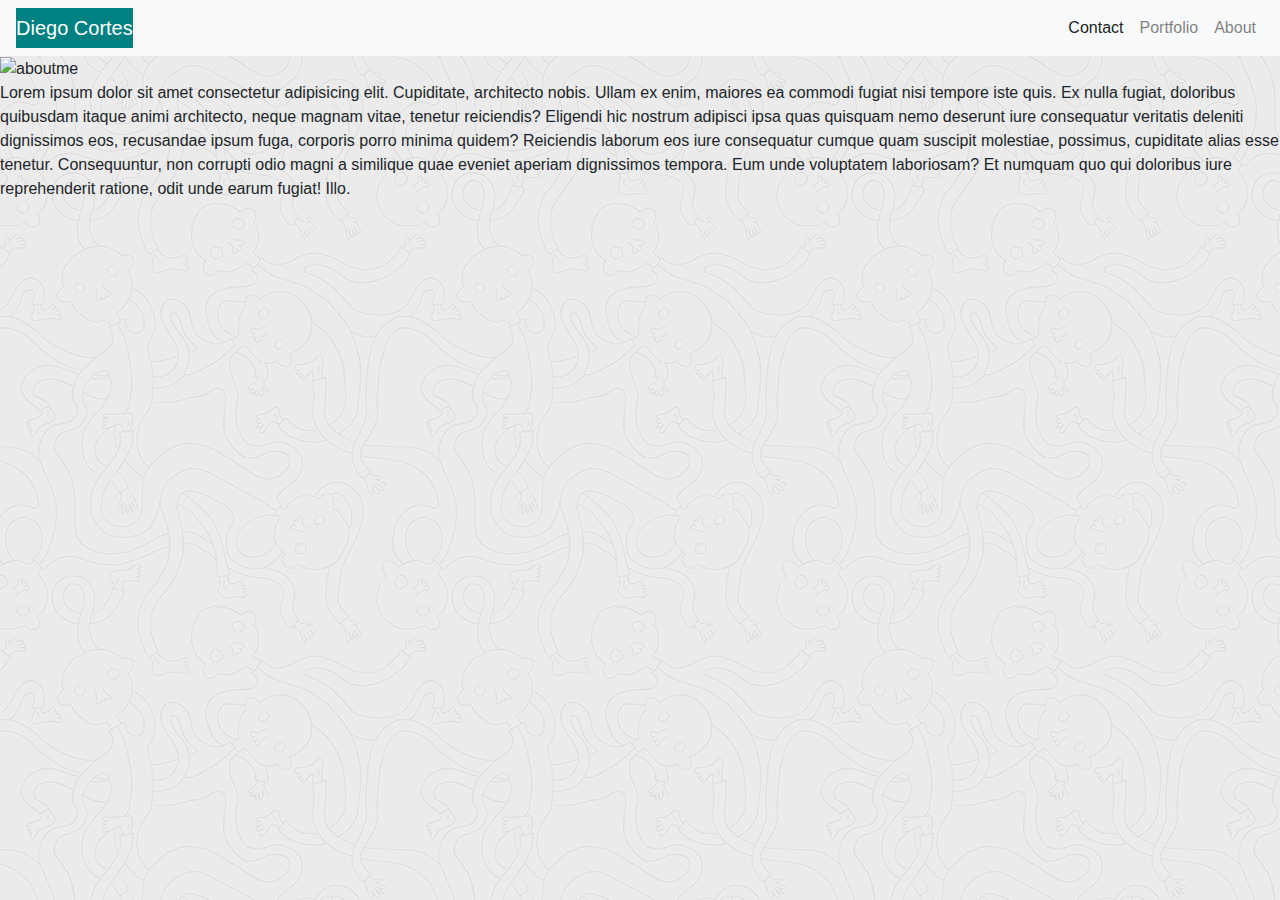
==== index.html @ 53ef6b3a "modified the portfolio" ====
<!DOCTYPE html>
<!--[if lt IE 7]>      <html class="no-js lt-ie9 lt-ie8 lt-ie7"> <![endif]-->
<!--[if IE 7]>         <html class="no-js lt-ie9 lt-ie8"> <![endif]-->
<!--[if IE 8]>         <html class="no-js lt-ie9"> <![endif]-->
<!--[if gt IE 8]><!--> <html class="no-js"> <!--<![endif]-->
    <head>
        <meta charset="utf-8">
        <meta http-equiv="X-UA-Compatible" content="IE=edge">
        <title></title>
        <meta name="description" content="">
        <meta name="viewport" content="width=device-width, initial-scale=1">
        <link rel="stylesheet" href="https://stackpath.bootstrapcdn.com/bootstrap/4.5.2/css/bootstrap.min.css" integrity="sha384-JcKb8q3iqJ61gNV9KGb8thSsNjpSL0n8PARn9HuZOnIxN0hoP+VmmDGMN5t9UJ0Z" crossorigin="anonymous">
        <script src="https://code.jquery.com/jquery-3.5.1.slim.min.js" integrity="sha384-DfXdz2htPH0lsSSs5nCTpuj/zy4C+OGpamoFVy38MVBnE+IbbVYUew+OrCXaRkfj" crossorigin="anonymous"></script>
<script src="https://cdn.jsdelivr.net/npm/popper.js@1.16.1/dist/umd/popper.min.js" integrity="sha384-9/reFTGAW83EW2RDu2S0VKaIzap3H66lZH81PoYlFhbGU+6BZp6G7niu735Sk7lN" crossorigin="anonymous"></script>
<script src="https://stackpath.bootstrapcdn.com/bootstrap/4.5.2/js/bootstrap.min.js" integrity="sha384-B4gt1jrGC7Jh4AgTPSdUtOBvfO8shuf57BaghqFfPlYxofvL8/KUEfYiJOMMV+rV" crossorigin="anonymous"></script>
        <link rel="stylesheet" href="./assets/css/style.css">
    

    </head>
    <body>
      
      <nav class="navbar navbar-expand-lg navbar-light bg-light">
        <a class="navbar-brand" href="./index.html">Diego Cortes</a>
        <button class="navbar-toggler" type="button" data-toggle="collapse" data-target="#navbarSupportedContent" aria-controls="navbarSupportedContent" aria-expanded="false" aria-label="Toggle navigation">
          <span class="navbar-toggler-icon"></span>
        </button>
      
        <div class="collapse navbar-collapse" id="navbarSupportedContent">
          <ul class="navbar-nav ml-auto">
            <li class="nav-item active">
              <a class="nav-link" href="./contact.html">Contact <span class="sr-only">(current)</span></a>
    
            </li>
            <li class="nav-item">
              <a class="nav-link" href="./portfolio.html">Portfolio</a>
            </li>
            <li class="nav-item">
              <a class="nav-link" href="./index.html">About</a>
            </li>
          </ul>
        </div>
      </nav>
      <!-- <h1>This is my About Me page.</h1> -->
    <!-- <main> class="white-bg p-4"
        <h1> class="About Me" </h1>"
          <hr>
          <section> class="container">
            <div>class="row"</div>
            <div> class="col-md-3"</div> -->
            <img src="https://pbs.twimg.com/profile_images/946117419444998144/ONS6ZohG.jpg" alt="aboutme">
            <p>Lorem ipsum dolor sit amet consectetur adipisicing elit. Cupiditate, architecto nobis. Ullam ex enim, maiores ea commodi fugiat nisi tempore iste quis. Ex nulla fugiat, doloribus quibusdam itaque animi architecto, neque magnam vitae, tenetur reiciendis? Eligendi hic nostrum adipisci ipsa quas quisquam nemo deserunt iure consequatur veritatis deleniti dignissimos eos, recusandae ipsum fuga, corporis porro minima quidem? Reiciendis laborum eos iure consequatur cumque quam suscipit molestiae, possimus, cupiditate alias esse tenetur. Consequuntur, non corrupti odio magni a similique quae eveniet aperiam dignissimos tempora. Eum unde voluptatem laboriosam? Et numquam quo qui doloribus iure reprehenderit ratione, odit unde earum fugiat! Illo.</p>
          </section>
      </main>
    </body>
</html>
---- assets/css/style.css ----
.navbar-light .navbar-brand {


    background: teal;
    color: white;
}
    body {
        background-image: url("../ignasi_pattern_s.png")
    }

    /* * {background-color: aquamarine;} */
#contact {
    float: left;
    width:30%;
    min width: 200px;
}

.index.html
class="white-bg p-4"
        <h1> class="About Me" </h1>"
          <hr>
          <section> class="container">
            <div>class="row"</div>
            <div> class="col-md-3"</div> -->
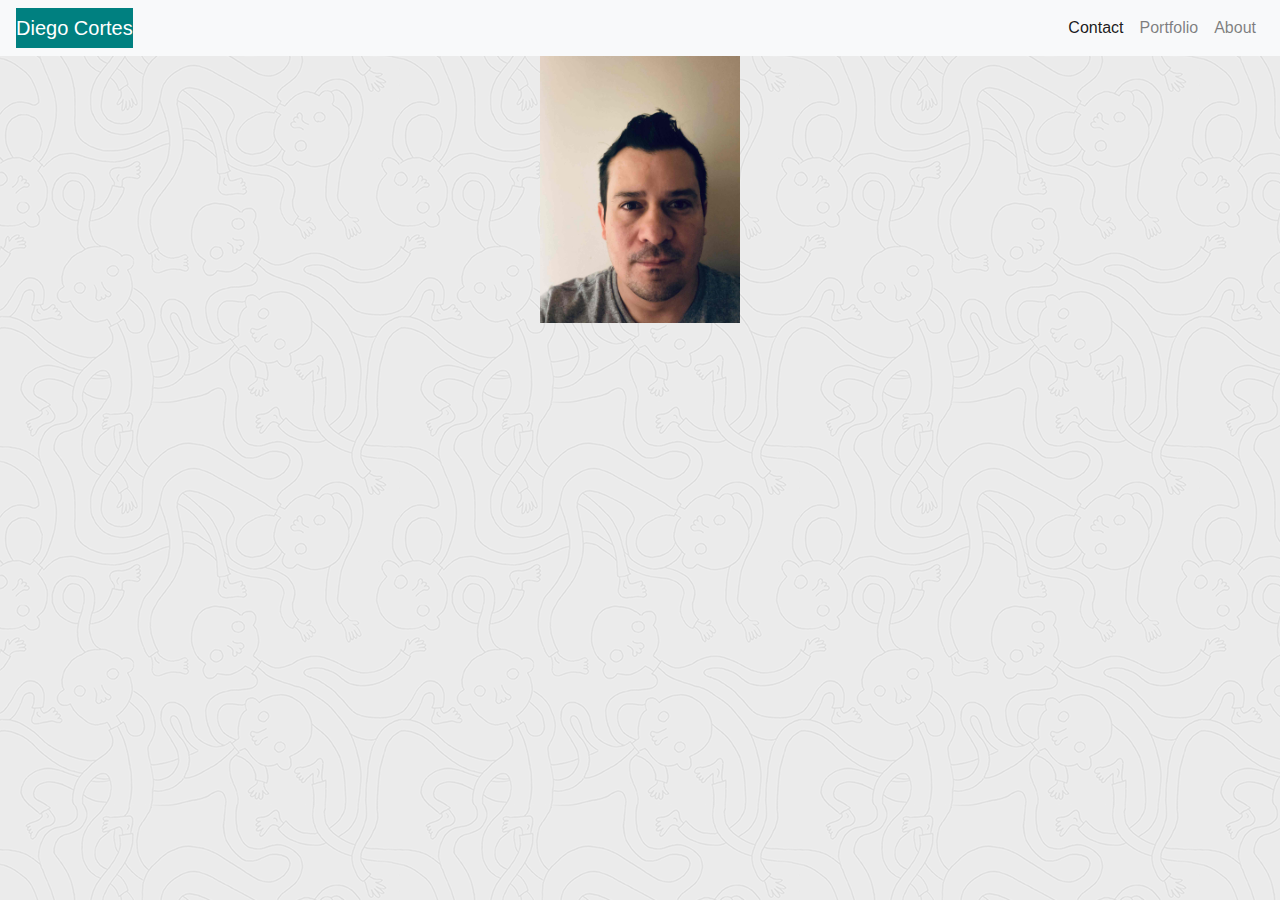
==== commit 18923b52: "added Gibhub link" ====
--- a/index.html
+++ b/index.html
@@ -47,8 +47,8 @@
           <section> class="container">
             <div>class="row"</div>
             <div> class="col-md-3"</div> -->
-            <img src="https://pbs.twimg.com/profile_images/946117419444998144/ONS6ZohG.jpg" alt="aboutme">
-            <p>Lorem ipsum dolor sit amet consectetur adipisicing elit. Cupiditate, architecto nobis. Ullam ex enim, maiores ea commodi fugiat nisi tempore iste quis. Ex nulla fugiat, doloribus quibusdam itaque animi architecto, neque magnam vitae, tenetur reiciendis? Eligendi hic nostrum adipisci ipsa quas quisquam nemo deserunt iure consequatur veritatis deleniti dignissimos eos, recusandae ipsum fuga, corporis porro minima quidem? Reiciendis laborum eos iure consequatur cumque quam suscipit molestiae, possimus, cupiditate alias esse tenetur. Consequuntur, non corrupti odio magni a similique quae eveniet aperiam dignissimos tempora. Eum unde voluptatem laboriosam? Et numquam quo qui doloribus iure reprehenderit ratione, odit unde earum fugiat! Illo.</p>
+            <img src="assets/4.jpg" alt="aboutme" width="200">
+            <!-- <p>My name is Diego Cortes. I am Full-stack developer student at Georgia Tech Bootcamp. I am from Bogota Colombia where I grew up and studied computer engineering. In my free time, I fly drones and I enjoy editing videos. </p> -->
           </section>
       </main>
     </body>
--- a/assets/css/style.css
+++ b/assets/css/style.css
@@ -7,7 +7,12 @@
     body {
         background-image: url("../ignasi_pattern_s.png")
     }
-
+    img {
+        margin-bottom: 20px;
+        margin-left: auto;
+        margin-right: auto;
+        display: block;
+    }
     /* * {background-color: aquamarine;} */
 #contact {
     float: left;
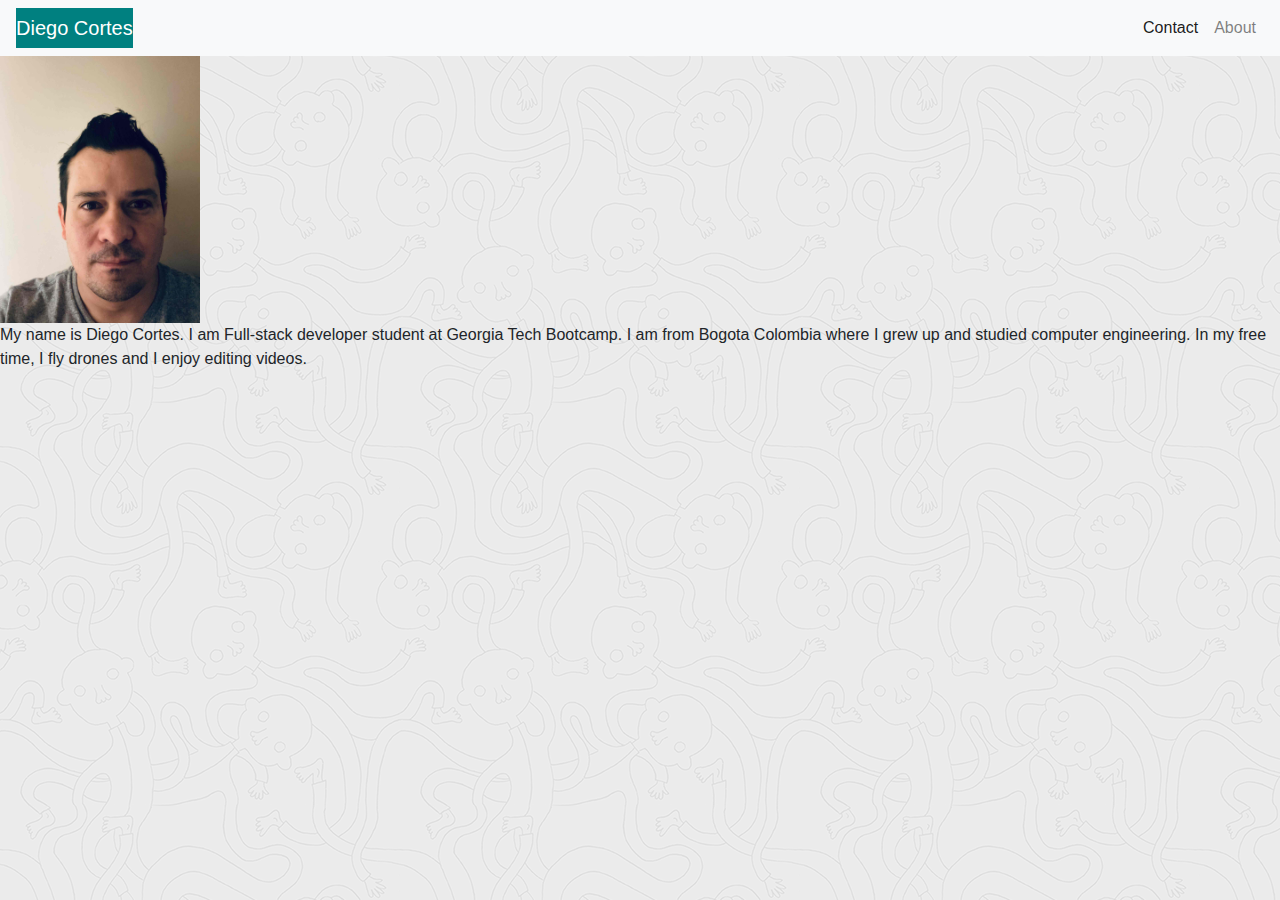
==== commit a3b88496: "edited about me" ====
--- a/index.html
+++ b/index.html
@@ -29,11 +29,11 @@
           <ul class="navbar-nav ml-auto">
             <li class="nav-item active">
               <a class="nav-link" href="./contact.html">Contact <span class="sr-only">(current)</span></a>
-    
+  
             </li>
-            <li class="nav-item">
+            <!-- <li class="nav-item">
               <a class="nav-link" href="./portfolio.html">Portfolio</a>
-            </li>
+            </li> -->
             <li class="nav-item">
               <a class="nav-link" href="./index.html">About</a>
             </li>
@@ -48,8 +48,9 @@
             <div>class="row"</div>
             <div> class="col-md-3"</div> -->
             <img src="assets/4.jpg" alt="aboutme" width="200">
-            <!-- <p>My name is Diego Cortes. I am Full-stack developer student at Georgia Tech Bootcamp. I am from Bogota Colombia where I grew up and studied computer engineering. In my free time, I fly drones and I enjoy editing videos. </p> -->
+            <p>My name is Diego Cortes. I am Full-stack developer student at Georgia Tech Bootcamp. I am from Bogota Colombia where I grew up and studied computer engineering. In my free time, I fly drones and I enjoy editing videos. </p>
           </section>
+          
       </main>
     </body>
 </html>--- a/assets/css/style.css
+++ b/assets/css/style.css
@@ -7,12 +7,7 @@
     body {
         background-image: url("../ignasi_pattern_s.png")
     }
-    img {
-        margin-bottom: 20px;
-        margin-left: auto;
-        margin-right: auto;
-        display: block;
-    }
+     */
     /* * {background-color: aquamarine;} */
 #contact {
     float: left;
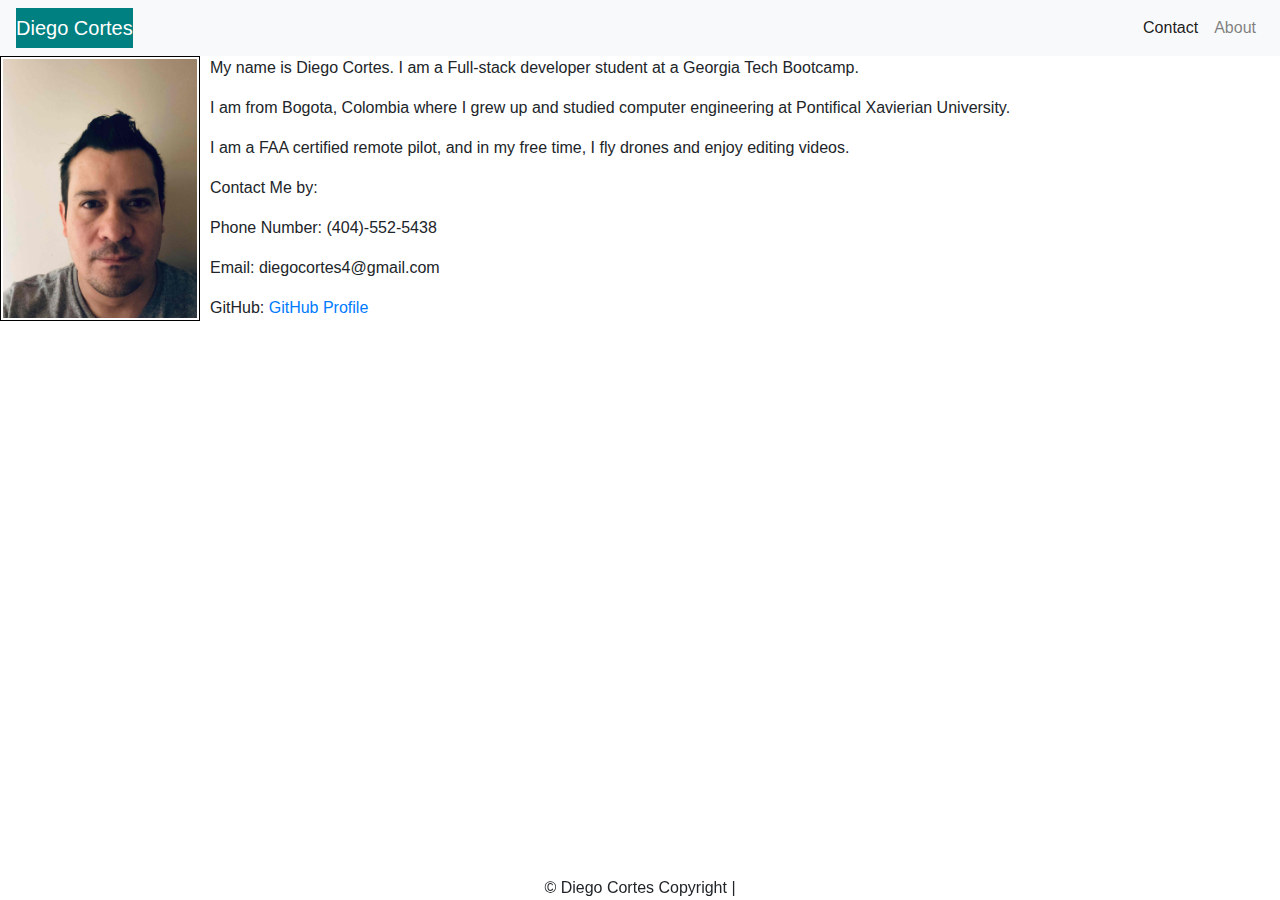
==== commit 37643cee: "updated about me" ====
--- a/index.html
+++ b/index.html
@@ -6,7 +6,7 @@
     <head>
         <meta charset="utf-8">
         <meta http-equiv="X-UA-Compatible" content="IE=edge">
-        <title></title>
+        <title>Portfolio</title>
         <meta name="description" content="">
         <meta name="viewport" content="width=device-width, initial-scale=1">
         <link rel="stylesheet" href="https://stackpath.bootstrapcdn.com/bootstrap/4.5.2/css/bootstrap.min.css" integrity="sha384-JcKb8q3iqJ61gNV9KGb8thSsNjpSL0n8PARn9HuZOnIxN0hoP+VmmDGMN5t9UJ0Z" crossorigin="anonymous">
@@ -40,17 +40,27 @@
           </ul>
         </div>
       </nav>
-      <!-- <h1>This is my About Me page.</h1> -->
-    <!-- <main> class="white-bg p-4"
-        <h1> class="About Me" </h1>"
-          <hr>
-          <section> class="container">
-            <div>class="row"</div>
-            <div> class="col-md-3"</div> -->
-            <img src="assets/4.jpg" alt="aboutme" width="200">
-            <p>My name is Diego Cortes. I am Full-stack developer student at Georgia Tech Bootcamp. I am from Bogota Colombia where I grew up and studied computer engineering. In my free time, I fly drones and I enjoy editing videos. </p>
-          </section>
+   
+        
+           
+            <img src="assets/4.jpg" alt="aboutme" width="200" class="float-img">
+      
+            <p>My name is Diego Cortes. I am a Full-stack developer student at a Georgia Tech Bootcamp. </p>
+          <p>I am from Bogota, Colombia where I grew up and studied computer engineering at Pontifical Xavierian University.</p>
+          <p> I am a FAA certified remote pilot, and in my free time, I fly drones and enjoy editing videos.</p>
+          <p>Contact Me by:</p>
+          <p>Phone Number: (404)-552-5438</p>
+          <p>Email: diegocortes4@gmail.com</p>
+          <p> GitHub: <a href="https://github.com/diegocortes4">GitHub Profile</a></p>
+        </section>
           
       </main>
+
+      <footer class="footer fixed-bottom">
+        <div class="container text-center">
+            <span class=>&copy; Diego Cortes Copyright | </span>
+      
+    </div>
+    </footer>
     </body>
 </html>--- a/assets/css/style.css
+++ b/assets/css/style.css
@@ -3,6 +3,16 @@
 
     background: teal;
     color: white;
+}
+.float-img {
+    
+    float: left; 
+    margin-right:10px; 
+    margin-bottom: 50px; 
+    border: solid black 1px; 
+    padding: 2px;"
+}
+
 }
     body {
         background-image: url("../ignasi_pattern_s.png")
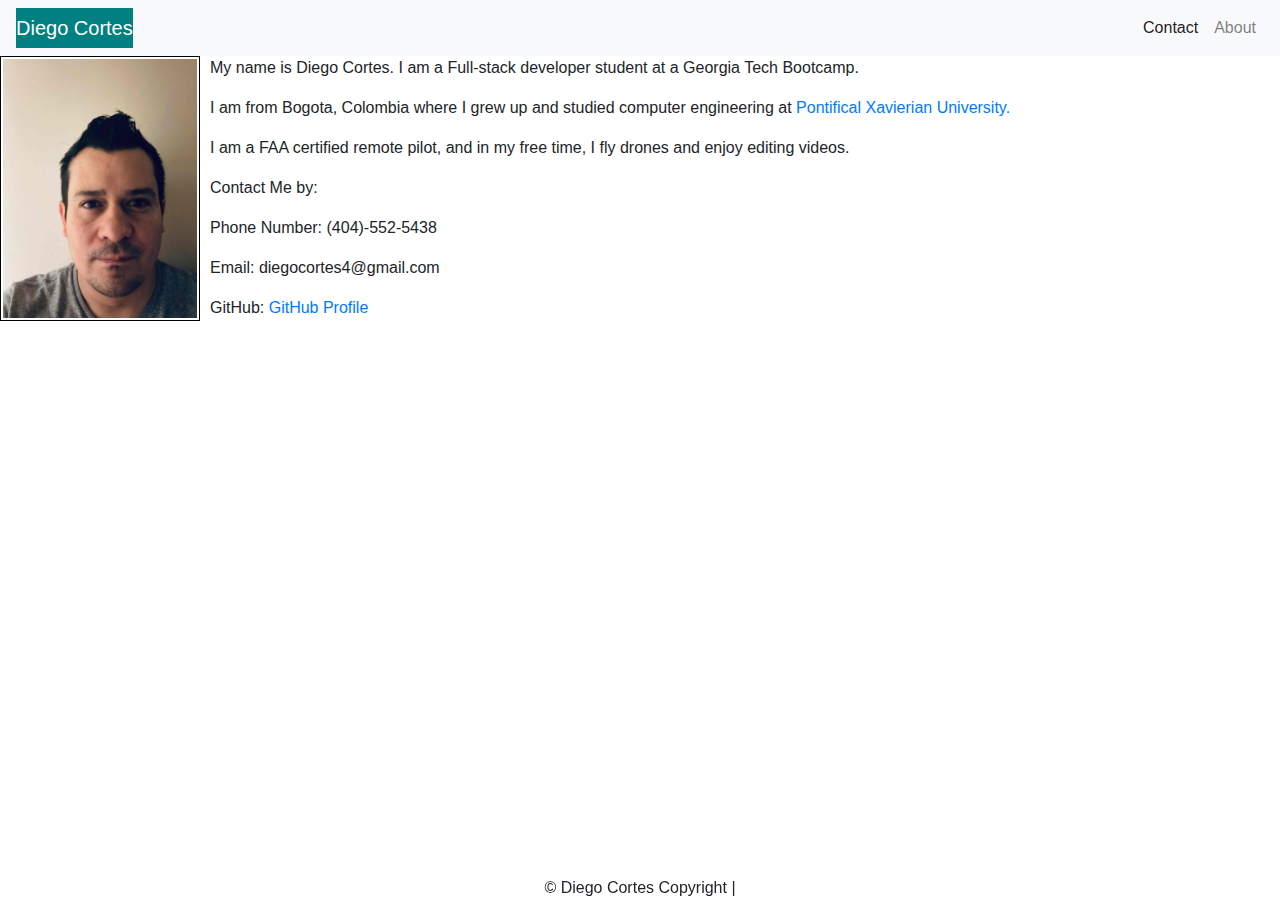
==== commit 9e9cbeb4: "updated about me" ====
--- a/index.html
+++ b/index.html
@@ -46,7 +46,7 @@
             <img src="assets/4.jpg" alt="aboutme" width="200" class="float-img">
       
             <p>My name is Diego Cortes. I am a Full-stack developer student at a Georgia Tech Bootcamp. </p>
-          <p>I am from Bogota, Colombia where I grew up and studied computer engineering at Pontifical Xavierian University.</p>
+          <p>I am from Bogota, Colombia where I grew up and studied computer engineering at <a href="https://en.wikipedia.org/wiki/Pontifical_Xavierian_University">Pontifical Xavierian University.</a></p>
           <p> I am a FAA certified remote pilot, and in my free time, I fly drones and enjoy editing videos.</p>
           <p>Contact Me by:</p>
           <p>Phone Number: (404)-552-5438</p>
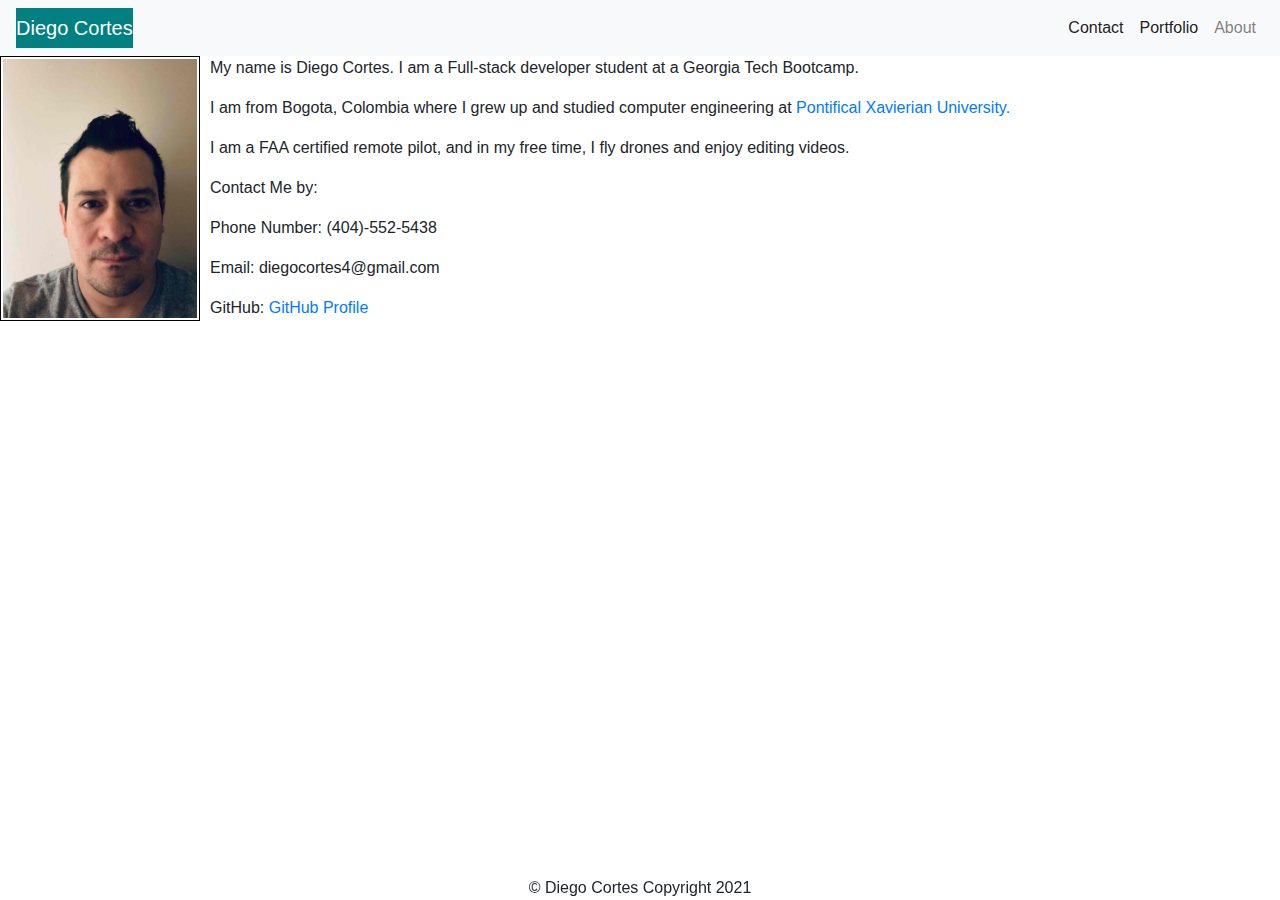
==== commit 28528978: "edited style, added portfolio" ====
--- a/index.html
+++ b/index.html
@@ -31,9 +31,15 @@
               <a class="nav-link" href="./contact.html">Contact <span class="sr-only">(current)</span></a>
   
             </li>
-            <!-- <li class="nav-item">
-              <a class="nav-link" href="./portfolio.html">Portfolio</a>
-            </li> -->
+
+
+        <div class="collapse navbar-collapse" id="navbarSupportedContent">
+          <ul class="navbar-nav ml-auto">
+            <li class="nav-item active">
+              <a class="nav-link" href="./portfolio.html">Portfolio <span class="sr-only">(current)</span></a>
+  
+            </li>
+          
             <li class="nav-item">
               <a class="nav-link" href="./index.html">About</a>
             </li>
@@ -58,7 +64,7 @@
 
       <footer class="footer fixed-bottom">
         <div class="container text-center">
-            <span class=>&copy; Diego Cortes Copyright | </span>
+            <span class=>&copy; Diego Cortes Copyright 2021 </span>
       
     </div>
     </footer>
--- a/assets/css/style.css
+++ b/assets/css/style.css
@@ -25,6 +25,11 @@
     min width: 200px;
 }
 
+#portfolio {
+    float: left;
+    width:30%;
+    min width: 200px;
+}
 .index.html
 class="white-bg p-4"
         <h1> class="About Me" </h1>"
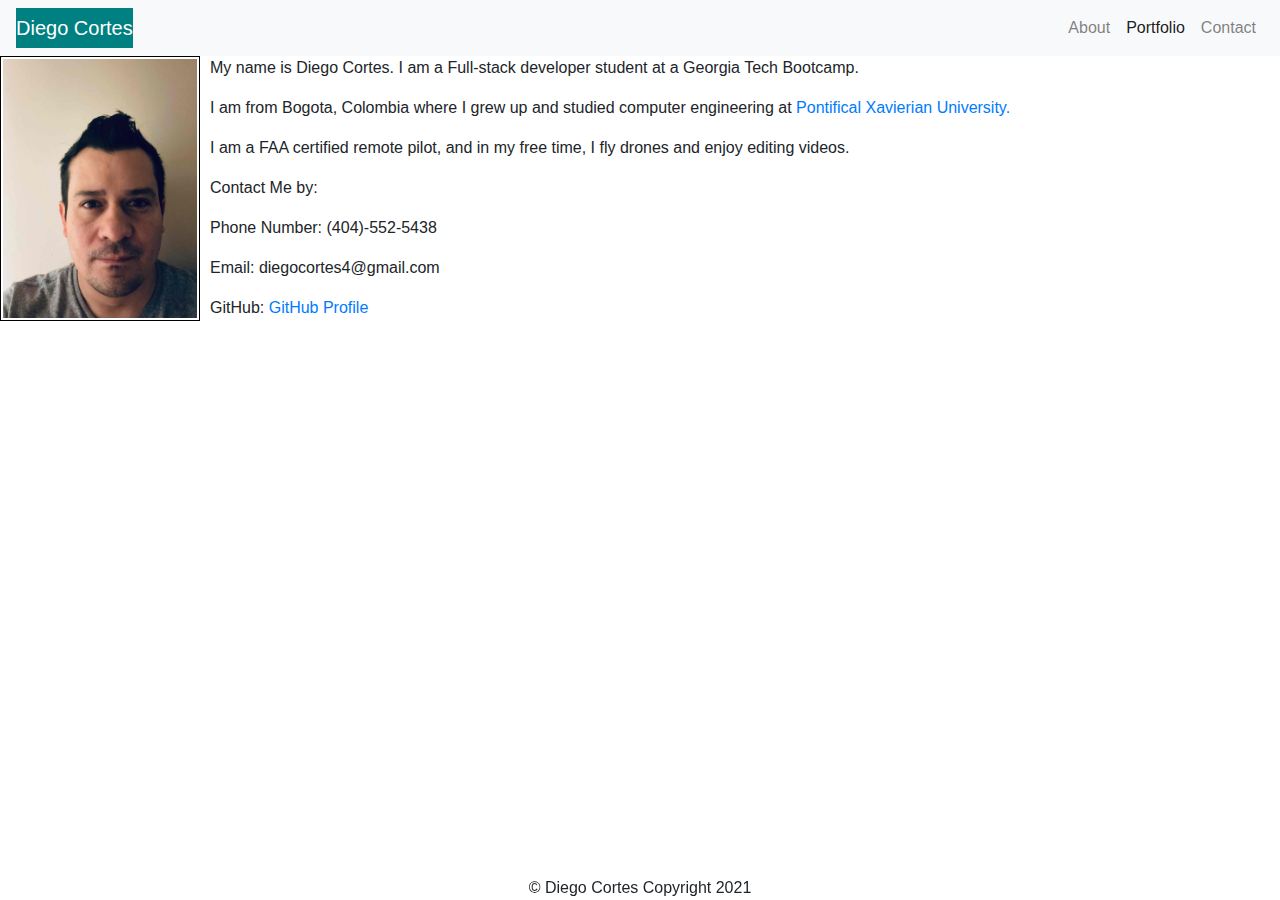
==== commit e3abece2: "edited porfolio" ====
--- a/index.html
+++ b/index.html
@@ -27,21 +27,19 @@
       
         <div class="collapse navbar-collapse" id="navbarSupportedContent">
           <ul class="navbar-nav ml-auto">
-            <li class="nav-item active">
-              <a class="nav-link" href="./contact.html">Contact <span class="sr-only">(current)</span></a>
+            
+            <li class="nav-item">
+              <a class="nav-link" href="./index.html">About</a>
+            </li>
   
-            </li>
-
-
-        <div class="collapse navbar-collapse" id="navbarSupportedContent">
-          <ul class="navbar-nav ml-auto">
-            <li class="nav-item active">
+          <li class="nav-item active">
               <a class="nav-link" href="./portfolio.html">Portfolio <span class="sr-only">(current)</span></a>
   
             </li>
           
             <li class="nav-item">
-              <a class="nav-link" href="./index.html">About</a>
+              <a class="nav-link" href="./contact.html">Contact</a>
+  
             </li>
           </ul>
         </div>
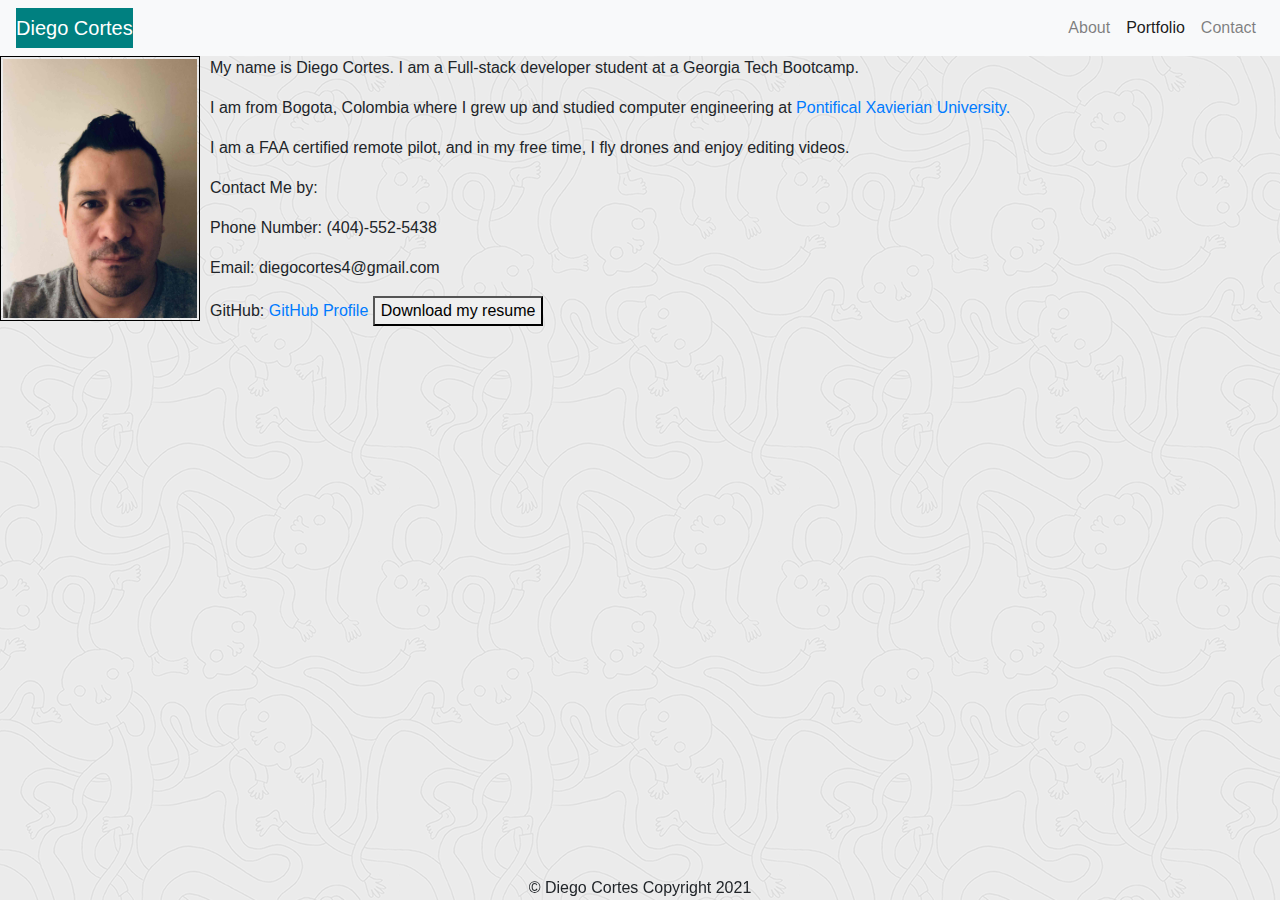
==== commit 5bf93c7a: "added resume, fixed css and index" ====
--- a/index.html
+++ b/index.html
@@ -55,7 +55,8 @@
           <p>Contact Me by:</p>
           <p>Phone Number: (404)-552-5438</p>
           <p>Email: diegocortes4@gmail.com</p>
-          <p> GitHub: <a href="https://github.com/diegocortes4">GitHub Profile</a></p>
+          <p> GitHub: <a href="https://github.com/diegocortes4">GitHub Profile</a>
+          <a href="/assets/resume.pdf" download><button>Download my resume</button> </a></p>
         </section>
           
       </main>
--- a/assets/css/style.css
+++ b/assets/css/style.css
@@ -13,27 +13,27 @@
     padding: 2px;"
 }
 
-}
+
     body {
         background-image: url("../ignasi_pattern_s.png")
     }
-     */
+     
     /* * {background-color: aquamarine;} */
 #contact {
     float: left;
     width:30%;
-    min width: 200px;
+    min-width: 200px;
 }
 
 #portfolio {
     float: left;
     width:30%;
-    min width: 200px;
+    min-width: 200px;
 }
-.index.html
+/* .index.html
 class="white-bg p-4"
         <h1> class="About Me" </h1>"
           <hr>
           <section> class="container">
             <div>class="row"</div>
-            <div> class="col-md-3"</div> -->+            <div> class="col-md-3"</div> --> */